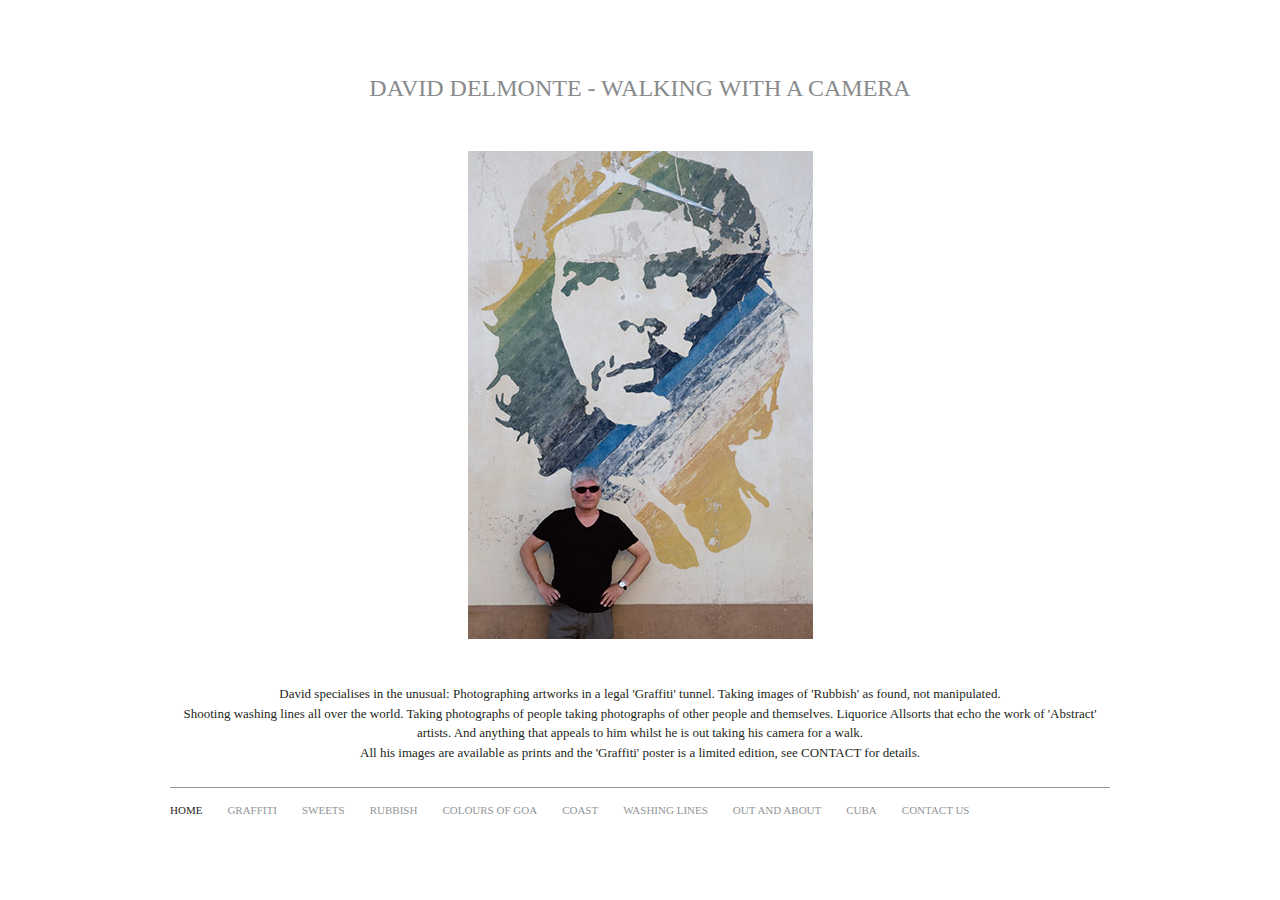
==== index.html @ 8dafa9bb "Majority of pages built in a rough state" ====
﻿<!DOCTYPE html PUBLIC "-//W3C//DTD XHTML 1.0 Transitional//EN" "http://www.w3.org/TR/xhtml1/DTD/xhtml1-transitional.dtd">
<html xmlns="http://www.w3.org/1999/xhtml" xml:lang="en" lang="en">
	<head>
		<meta http-equiv="Content-type" content="text/html; charset=utf-8" />
		<meta http-equiv="Content-Language" content="en-gb" />
		<meta name="keywords" content="greeting card, greeting cards, cards, card, poster, postcard, post card, London Designer, UK Designer, designer, Copywriter, London Copywriter, UK Copywriter, Limited Edition, Limited Edition Prints, Prints, Print, Waterloo, imagery, unique, unique imagery, London Photographer, London Photographers, London, Photographers, photographer, UK Photographers, UK Photographer, London Photography, British, photography, photograph, UK, GB, England, English, British, creative, commercial, portfolio, gallery, image, black, white, B&amp;W, colour, color" />
		<meta name="description" content="Waterloo Sunset has now risen. We are a Greetings Card, Postcard and Poster Company set up by a Photographer, a Designer, and a Copywriter. With this combined knowledge we can offer a range of imagery you won't have seen before. We are currently developing our imagery range to offer a more unique series of subjects, available as limited edition prints, greetings cards and posters. Because of our combined backgrounds we can offer the best photography, the best designs, the best copy and of course, the best quality printing and paper." />

		<title>Walking With A Camera - Home</title>

		<link rel="stylesheet" type="text/css" href="css/main.css" />
		<!--[if lt IE 7]>
		<link rel="stylesheet" type="text/css" media="screen" href="css/ie6.css" />
		<![endif]-->
		<!--[if IE 7]>
		<link rel="stylesheet" type="text/css" media="screen" href="css/ie7.css" />
		<![endif]-->
	</head>
	<body>
		<div class="clearfix" id="container">
			<div id="header">
                <h1>David Delmonte - Walking With A Camera</h1>
			</div>
			<div class="content" id="home">
                <img src="images/hero-home.jpg" alt="" />
                <p>David specialises in the unusual: Photographing artworks in a legal 'Graffiti' tunnel. Taking images of 'Rubbish' as found, not manipulated.<br />
Shooting washing lines all over the world. Taking photographs of people taking photographs of other people and themselves. Liquorice Allsorts that echo the work
of 'Abstract' artists. And anything that appeals to him whilst he is out taking his camera for a walk.<br />
All his images are available as prints and the 'Graffiti' poster is a limited edition, see <a href="contact.html">CONTACT</a> for details.</p>
			</div>
			<div class="clearfix" id="footer">
				<ol id="navigation">
                    <li class="current"><a href="index.html">Home</a></li>
	                <li><a href="graffiti/index.html">Graffiti</a></li>
	                <li><a href="sweet-talk/index.html">Sweets</a></li>
	                <li><a href="rubbish/index.html">Rubbish</a></li>
	                <li><a href="colours-of-goa/index.html">Colours of Goa</a></li>
	                <li><a href="coast/index.html">Coast</a></li>
	                <li><a href="washing-lines/index.html">Washing Lines</a></li>
	                <li><a href="out-and-about/index.html">Out and About</a></li>
	                <li><a href="cuba/index.html">Cuba</a></li>
	                <li><a href="contact.html">Contact Us</a></li>
				</ol>
			</div>
		</div>
		<script type="text/javascript" src="//ajax.googleapis.com/ajax/libs/jquery/1.7.2/jquery.min.js"></script>
		<script type="text/javascript">
		    window.jQuery || document.write('<script type="text/javascript" src="scripts/jquery-1.7.2.min.js"><\/script>');
		</script>
		<script type="text/javascript" src="scripts/plugins.js"></script>
		<script type="text/javascript" src="scripts/main.js"></script>
	</body>
</html>
---- css/main.css ----
/*
Title:      Walking With A Camera stylesheet
Author:     Pak-Loon Cheng
Copyright:  2012, Pak-Loon Cheng.  All rights reserved (please don't re-use without permission).
*/

/* Reset styles
----------------------------------------------------------------------------------------------------*/
/* Use this to remove browser-specific styling
----------------------------------------------------------------------------------------------------*/

/* Normalise the padding and margins */
body, div, dl, dt, dd, ul, ol, li, h1, h2, h3, h4, h5, h6, pre, form, fieldset, input, p, blockquote, th, td {
margin:0;
padding:0;
}

/* Normalise the font-size for headers */
h1, h2, h3, h4, h5, h6 { font-size:100%; }

/* Remove list-styles from lists */
ol, ul { list-style:none; }

/* Normalise font-styles and font-weight to normal */
address, caption, cite, code, dfn, em, strong, th, var {
font-style:normal;
font-weight:normal;
}

/* Remove borders and spacing from tables */
table {
border-collapse:collapse;
border-spacing:0;
}

/* Remove border from fieldsets and imgs */
fieldset, img { border:0; }

/* Left-aligns text in caption and th */
caption, th { text-align:left; }

/* Remove quotation marks from q */
q:before, q:after { content: ''; }

img { display:block; }

/* Main layout
----------------------------------------------------------------------------------------------------*/
html {
overflow-y:scroll;
text-align:center;
}

body {
background-color:#ffffff;
color:#231F20;
font-family: "Goudy Old Style", Garamond, "Big Caslon", "Times New Roman", serif;
font-size:62.5%;
height:100%;
text-align:center;
width:100%;
}


/* Typography
----------------------------------------------------------------------------------------------------*/
body,
h1,
h2,
h3,
h4,
h5,
h6,
blockquote,
p,
input,
small,
ol {
line-height: 1.5em;
}

h1 {
color:#888A8C;
font-size:2.4em;
font-weight:normal;
text-align:center;
text-transform:uppercase;
}

h2 {
font-size:1.6em;
font-weight:normal;
margin:0 0 10px 0;
text-transform:uppercase;  
}

h3 {
font-size:1.3em;
margin:0 0 10px 0;
}

h4 { font-size:1.3em; }

p {
font-size:1.3em;
margin-bottom:16px;
}

input { font-size:1.4em; }
small { font-size:0.8em; }

/* Hovers
----------------------------------------------------------------------------------------------------*/
a:link,
a:visited {
color:#231F20;
text-decoration:none;
}

a:hover {
text-decoration:underline;
}

a:active {
text-decoration:underline;
}

a.invert:link,
a.invert:visited {
color:#231F20;
text-decoration:none;
}

a.invert:hover {
text-decoration:underline;
}

a.invert:active {
color:#231F20;
}

#container {
margin:0 auto 45px auto;
position:relative;
text-align:left;
width:940px;
}

#header {
margin-top:70px;
position:relative;
}

.content {
padding-top:85px;
position:relative;
width:100%;
}

/* Universal classes
----------------------------------------------------------------------------------------------------*/
strong {
font-weight:bold;
}

.mb16 {
margin-bottom:16px;
}

.current-thumb-border {
border:2px solid #231F20;
}

.thumb-border {
border:2px solid #ffffff;
}

/* Home Content & Contact Page
----------------------------------------------------------------------------------------------------*/
#home {
padding-top:45px;
}

#home,
#contact {
text-align:center;
}

#home img,
#contact img {
margin:0 auto 45px auto;
}

#contact ul {
font-size:1.3em;
line-height:1.5em;
margin-bottom:25px;
}

#contact #contactPrices {
float:right;
margin-bottom:200px;
width:385px;
}

#contact #contactDetails {
clear:both;
width:100%;
}

/* Collection Content
----------------------------------------------------------------------------------------------------*/
.collection-section {
display:inline;
float:left;
margin:0 42px 0 0;
width:285px;
}

.collection-section h3{
font-size: 1.2em;
text-transform: uppercase;
}

/* Gallery Content
----------------------------------------------------------------------------------------------------*/
#gallery-copy {
float:left;
width:310px;
}

#gallery-copy h3 {
margin-bottom:8px;
}

#gallery-copy h4 {
color:#231F20;
margin-bottom:0;
}

#gallery-copy h4,
#gallery-copy li {
font-size:1.2em;
line-height:1.35em;
}

#gallery-content {
float:left;
margin:14px 0 0 10px;
position:relative;
width:420px;
}

#gallery-content ul {
margin-bottom:16px;
}

#slidesContainer {
height:225px;
margin:0 auto;
overflow:auto;
position:relative;
width:320px;
}

.slide {
height:225px;
margin:0 auto;
width:320px;
}

.control {
cursor:pointer;
height:24px;
margin-top:-12px;
position:absolute;
text-indent:-9999px;
width:23px;
top:50%;
}

#previous-button {
left:0;
background:transparent url(../images/left-arrow.gif) no-repeat 0 0;
}

#next-button {
right:0;
background:transparent url(../images/right-arrow.gif) no-repeat 0 0;
}

#zoom-caption {
font-size:1.2em;
position:absolute;
text-align:center;
top:238px;
width:100%;
}

#slide-caption {
bottom:-15px;
left:406px;
position:absolute;
}

#gallery-thumbnails {
display:inline;
float:right;
margin-top:30px;
overflow:hidden;
}

#gallery-thumbnails ul {
overflow:hidden;
}

#gallery-thumbnails li {
display:inline;
float:left;
margin:0 0 0 15px;
}

.full-width #gallery-content {
float:none;
margin-left:0;
width:100%;
}

.full-width #slidesContainer {
height:auto;
width:940px;
}

.full-width .slide {
height:auto;
margin:0 auto;
width:auto;
}

.full-width .slide img {
margin:0 auto;
}

.full-width #previous-button,
.full-width #next-button,
.full-width #slide-caption {
display:none!important;
}

.full-width #gallery-thumbnails {
display:block;
float:none;
text-align:center;
}

.full-width #gallery-thumbnails ul {
display:inline-block;
}

.full-width #gallery-thumbnails li {
display:inline;
float:left;
height:56px;
margin:0 1px;
overflow:hidden;
width:75px;
}

.full-width #gallery-thumbnails li a {
display:block;
height:100%;
width:100%;
}

.full-width #gallery-thumbnails li img {
height:52px;
width:71px;
}

/* Graffiti Content
----------------------------------------------------------------------------------------------------*/
.thumbnail-list {
position:relative;
margin:0 auto 15px auto;
width:936px;
}

.thumbnail-list li {
cursor:pointer;
display:inline;
float:left;
height:73px;
position:relative;
width:104px;
z-index:1;
}

.thumbnail-list img {
height:73px;
left:0;
position:absolute;
top:0;
width:104px;
}

#graffiti  #zoom-caption {
clear:both;
margin-bottom:15px;
position:static;
text-align:center;
width:100%;
}

#graffiti .row {
margin-bottom:100px;
}

#graffiti p.details {
float:left;
width:600px;
}

#graffiti p.caption {
float:right;
text-align:right;
width:320px;
}

/* Assorted Image Section
----------------------------------------------------------------------------------------------------*/
#assorted-image-section {

}

#assorted-image-section h3 {
font-size:1.2em;
text-transform:uppercase;
}

/* Footer Content
----------------------------------------------------------------------------------------------------*/
#footer {
border-top:1px solid #949599;
clear:both;
margin-top:25px;
overflow:hidden;
padding-top:15px;
position:relative;
width:100%;
}

/* Navigation
----------------------------------------------------------------------------------------------------*/
#navigation {
overflow:hidden;
position:relative;
width:100%;
}

#navigation li {
display:inline;
float:left;
margin-right:25px;
}

#navigation li a {
color:#939598;
font-size:1.1em;
text-transform:uppercase;
}

#navigation li a:hover {
color:#231F20;
}

#navigation li.current a {
color:#231F20;
}

/* Override classes
----------------------------------------------------------------------------------------------------*/
.no-bottom {
margin-bottom:0!important;
}

.no-left {
margin-left:0!important;
}

.no-right {
margin-right:0!important;
}

/* self-clear floats
----------------------------------------------------------------------------------------------------*/
.clearfix:after {
content:"."; 
display:block; 
height:0; 
clear:both; 
overflow:hidden;
visibility:hidden;
}

/*
ColorBox Core Style
The following rules are the styles that are consistant between themes.
Avoid changing this area to maintain compatability with future versions of ColorBox.
*/
#colorbox, #cboxOverlay, #cboxWrapper{position:absolute; top:0; left:0; z-index:9999; overflow:hidden;}
#cboxOverlay{position:fixed; width:100%; height:100%;}
#cboxMiddleLeft, #cboxBottomLeft{clear:left;}
#cboxContent{position:relative; overflow:visible;}
#cboxLoadedContent{overflow:auto;}
#cboxLoadedContent iframe{display:block; width:100%; height:100%; border:0;}
#cboxTitle{margin:0;}
#cboxLoadingOverlay, #cboxLoadingGraphic{position:absolute; top:0; left:0; width:100%;}
#cboxPrevious, #cboxNext, #cboxClose, #cboxSlideshow{cursor:pointer;}

/* 
ColorBox example user style
The following rules are ordered and tabbed in a way that represents the
order/nesting of the generated HTML, so that the structure easier to understand.
*/
#cboxOverlay{background:#000000;}
#colorbox{}
#cboxContent{margin-top:32px;}
#cboxLoadedContent{background:#000; padding:1px;}
#cboxLoadingGraphic{background:url(../images/loading.gif) no-repeat center center;}
#cboxLoadingOverlay{background:#ffffff;}
#cboxTitle{position:absolute; top:-22px; left:0; color:#000;}
#cboxCurrent{position:absolute; top:-22px; right:205px; text-indent:-9999px;}
#cboxSlideshow, #cboxPrevious, #cboxNext, #cboxClose{text-indent:-9999px; width:20px; height:20px; position:absolute; top:-20px; background:url(../images/controls.png) no-repeat 0 0;}
#cboxPrevious{background-position:0px 0px; right:44px;}
#cboxPrevious.hover{background-position:0px -25px;}
#cboxNext{background-position:-25px 0px; right:22px;}
#cboxNext.hover{background-position:-25px -25px;}
#cboxClose{background-position:-50px 0px; right:4px; top:4px;}
#cboxClose.hover{background-position:-50px -25px;}
.cboxSlideshow_on #cboxPrevious, .cboxSlideshow_off #cboxPrevious{right:66px;}
.cboxSlideshow_on #cboxSlideshow{background-position:-75px -25px; right:44px;}
.cboxSlideshow_on #cboxSlideshow.hover{background-position:-100px -25px;}
.cboxSlideshow_off #cboxSlideshow{background-position:-100px 0px; right:44px;}
.cboxSlideshow_off #cboxSlideshow.hover{background-position:-75px -25px;}
---- css/ie6.css ----
/* Hacks for IE6 and below
----------------------------------------------------------------------------------------------------*/

/* fix clearing for IE6 */
.clearfix {
height: 1%;
}

.full-width #gallery-thumbnails ul {
display:inline;
zoom:1;
}
---- css/ie7.css ----
/* Hacks for IE7
----------------------------------------------------------------------------------------------------*/

/* fix clearing for IE7 */
.clearfix {
min-height:1px;
}
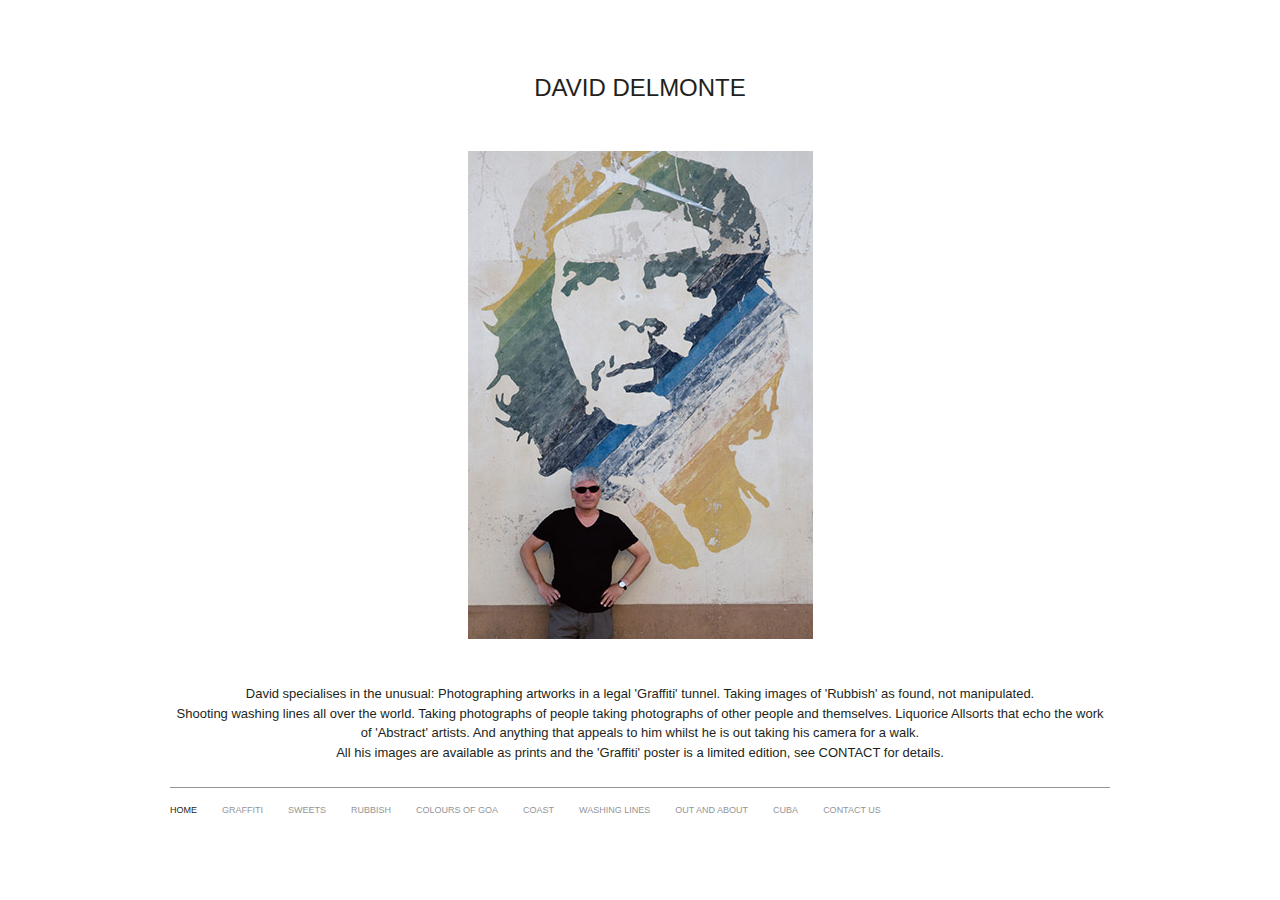
==== commit cf5916b7: "Further amends" ====
--- a/index.html
+++ b/index.html
@@ -19,7 +19,10 @@
 	<body>
 		<div class="clearfix" id="container">
 			<div id="header">
-                <h1>David Delmonte - Walking With A Camera</h1>
+                <h1>David Delmonte <span id="headerTagLine">- Walking With A Camera</span></h1>
+                <script type="text/javascript">
+					document.getElementById('headerTagLine').style.display = 'none';
+				</script>
 			</div>
 			<div class="content" id="home">
                 <img src="images/hero-home.jpg" alt="" />
@@ -28,7 +31,7 @@
 of 'Abstract' artists. And anything that appeals to him whilst he is out taking his camera for a walk.<br />
 All his images are available as prints and the 'Graffiti' poster is a limited edition, see <a href="contact.html">CONTACT</a> for details.</p>
 			</div>
-			<div class="clearfix" id="footer">
+			<div id="footer">
 				<ol id="navigation">
                     <li class="current"><a href="index.html">Home</a></li>
 	                <li><a href="graffiti/index.html">Graffiti</a></li>
--- a/css/main.css
+++ b/css/main.css
@@ -54,7 +54,7 @@
 body {
 background-color:#ffffff;
 color:#231F20;
-font-family: "Goudy Old Style", Garamond, "Big Caslon", "Times New Roman", serif;
+font-family:"Gill Sans", "Gill Sans MT", Calibri, sans-serif;
 font-size:62.5%;
 height:100%;
 text-align:center;
@@ -80,11 +80,16 @@
 }
 
 h1 {
-color:#888A8C;
+color:#231f20;
+font-family:"Blair ITC", "Gill Sans", "Gill Sans MT", Calibri, sans-serif;
 font-size:2.4em;
 font-weight:normal;
 text-align:center;
 text-transform:uppercase;
+}
+
+h1 span {
+color:#888A8C;
 }
 
 h2 {
@@ -140,7 +145,8 @@
 }
 
 #container {
-margin:0 auto 45px auto;
+margin:0 auto;
+padding-bottom:45px;
 position:relative;
 text-align:left;
 width:940px;
@@ -186,9 +192,14 @@
 text-align:center;
 }
 
-#home img,
+#home img {
+margin:0 auto 45px auto;
+}
+
 #contact img {
-margin:0 auto 45px auto;
+display:inline;
+float:left;
+margin:0 0 45px 315px;
 }
 
 #contact ul {
@@ -200,7 +211,7 @@
 #contact #contactPrices {
 float:right;
 margin-bottom:200px;
-width:385px;
+width:280px;
 }
 
 #contact #contactDetails {
@@ -275,17 +286,18 @@
 margin-top:-12px;
 position:absolute;
 text-indent:-9999px;
+top:50%;
 width:23px;
-top:50%;
+z-index:99;
 }
 
 #previous-button {
-left:0;
+left:-40px;
 background:transparent url(../images/left-arrow.gif) no-repeat 0 0;
 }
 
 #next-button {
-right:0;
+right:-40px;
 background:transparent url(../images/right-arrow.gif) no-repeat 0 0;
 }
 
@@ -341,8 +353,6 @@
 margin:0 auto;
 }
 
-.full-width #previous-button,
-.full-width #next-button,
 .full-width #slide-caption {
 display:none!important;
 }
@@ -355,6 +365,7 @@
 
 .full-width #gallery-thumbnails ul {
 display:inline-block;
+text-align:center;
 }
 
 .full-width #gallery-thumbnails li {
@@ -375,6 +386,14 @@
 .full-width #gallery-thumbnails li img {
 height:52px;
 width:71px;
+}
+
+.full-width #gallery-thumbnails p {
+margin:16px 0 0 0;
+}
+
+.full-width #rubbish .slide img {
+border:1px solid #000000;
 }
 
 /* Graffiti Content
@@ -451,7 +470,7 @@
 
 /* Navigation
 ----------------------------------------------------------------------------------------------------*/
-#navigation {
+#navigation ol {
 overflow:hidden;
 position:relative;
 width:100%;
@@ -465,7 +484,8 @@
 
 #navigation li a {
 color:#939598;
-font-size:1.1em;
+font-family:"Blair ITC", "Gill Sans", "Gill Sans MT", Calibri, sans-serif;
+font-size:0.9em;
 text-transform:uppercase;
 }
 
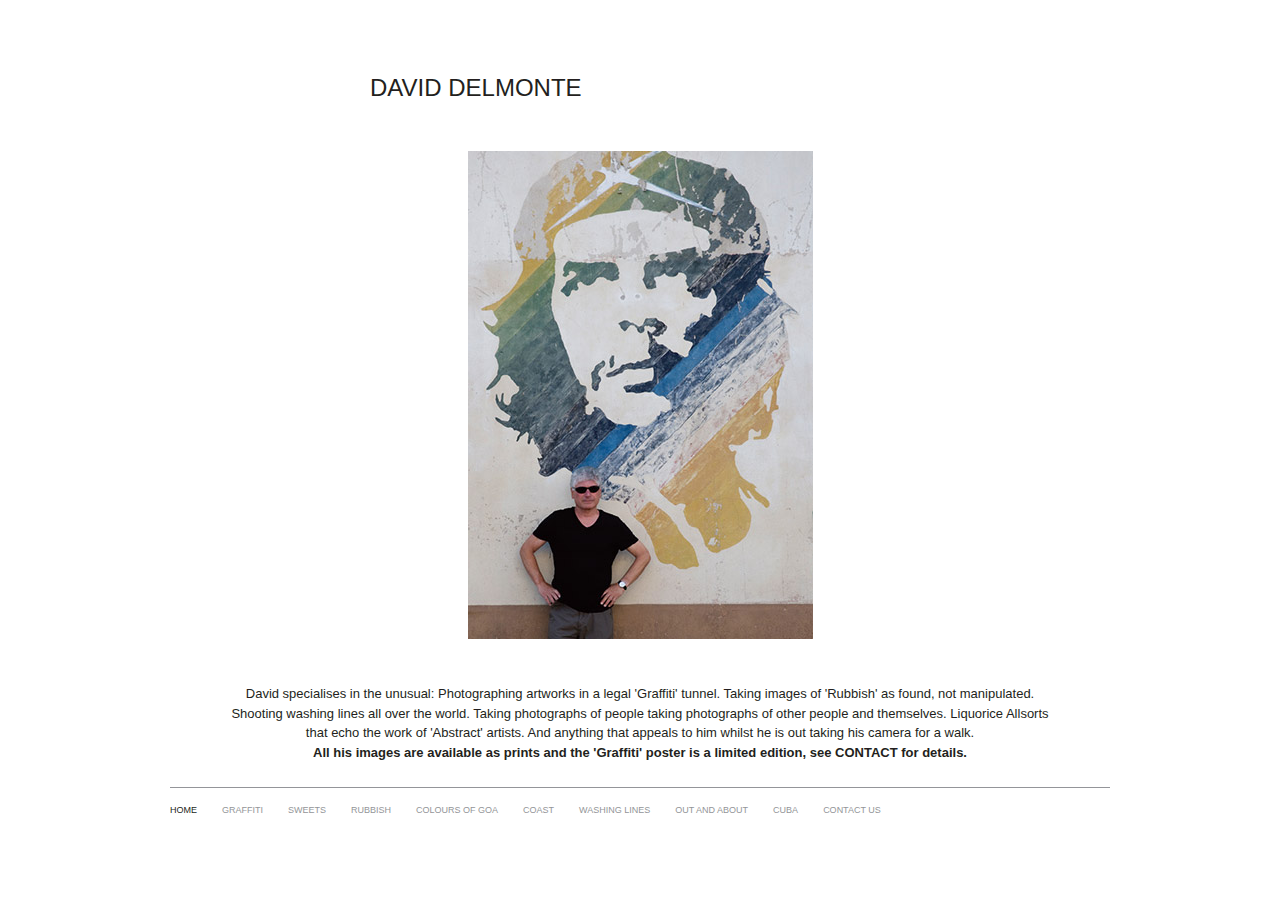
==== commit 87a967dc: "Homepage amends" ====
--- a/index.html
+++ b/index.html
@@ -21,15 +21,16 @@
 			<div id="header">
                 <h1>David Delmonte <span id="headerTagLine">- Walking With A Camera</span></h1>
                 <script type="text/javascript">
-					document.getElementById('headerTagLine').style.display = 'none';
+					//document.getElementById('headerTagLine').style.display = 'none';
+					document.getElementById('headerTagLine').style.color = "#ffffff";
 				</script>
 			</div>
 			<div class="content" id="home">
                 <img src="images/hero-home.jpg" alt="" />
-                <p>David specialises in the unusual: Photographing artworks in a legal 'Graffiti' tunnel. Taking images of 'Rubbish' as found, not manipulated.<br />
-Shooting washing lines all over the world. Taking photographs of people taking photographs of other people and themselves. Liquorice Allsorts that echo the work
-of 'Abstract' artists. And anything that appeals to him whilst he is out taking his camera for a walk.<br />
-All his images are available as prints and the 'Graffiti' poster is a limited edition, see <a href="contact.html">CONTACT</a> for details.</p>
+				<p>David specialises in the unusual: Photographing artworks in a legal 'Graffiti' tunnel. Taking images of 'Rubbish' as found, not manipulated.<br />
+				Shooting washing lines all over the world. Taking photographs of people taking photographs of other people and themselves. Liquorice Allsorts<br />
+				that echo the work of 'Abstract' artists. And anything that appeals to him whilst he is out taking his camera for a walk.<br />
+				<strong>All his images are available as prints and the 'Graffiti' poster is a limited edition, see <a href="contact.html">CONTACT</a> for details.</strong></p>
 			</div>
 			<div id="footer">
 				<ol id="navigation">
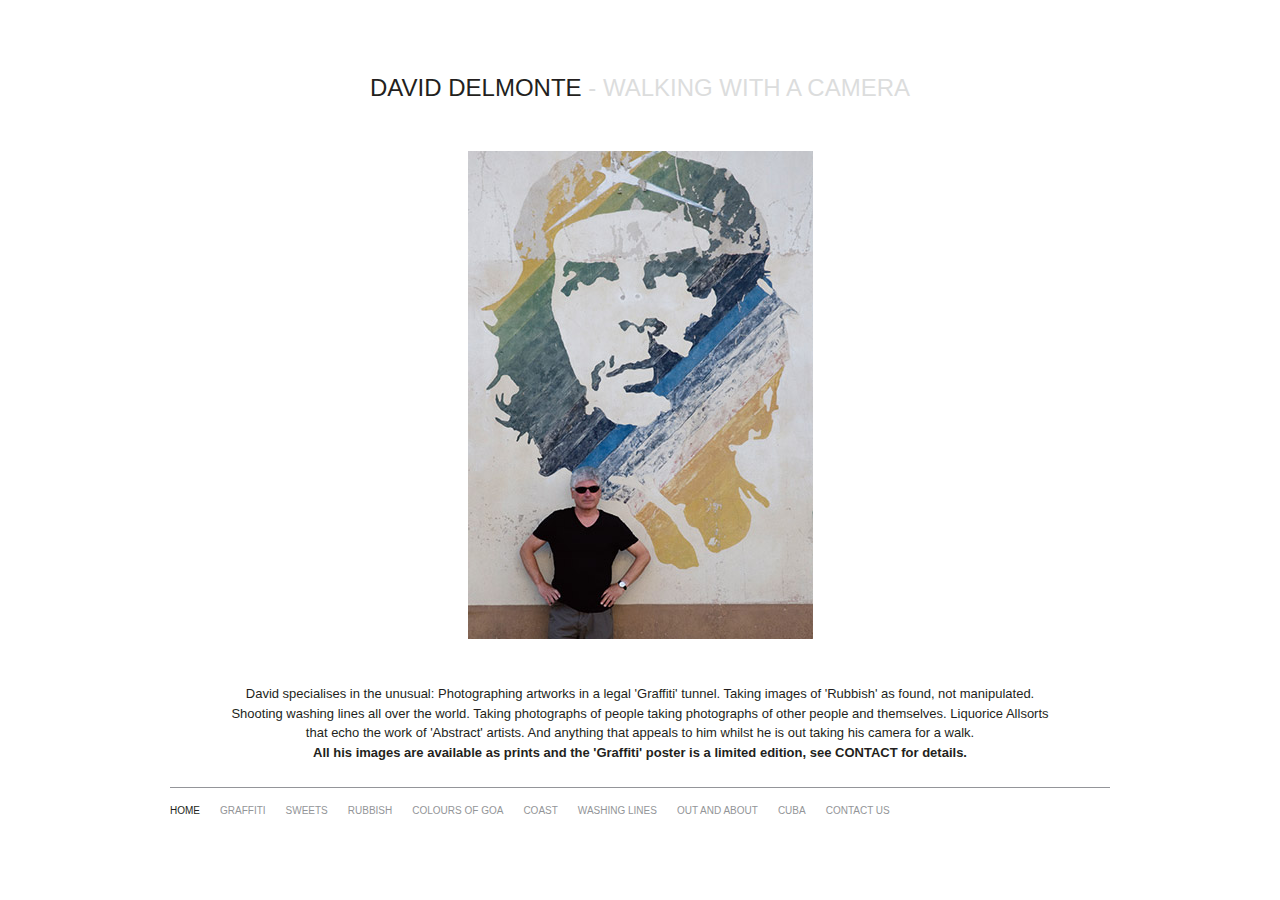
==== commit a17b5d92: "Updated images" ====
--- a/index.html
+++ b/index.html
@@ -43,7 +43,7 @@
 	                <li><a href="washing-lines/index.html">Washing Lines</a></li>
 	                <li><a href="out-and-about/index.html">Out and About</a></li>
 	                <li><a href="cuba/index.html">Cuba</a></li>
-	                <li><a href="contact.html">Contact Us</a></li>
+	                <li class="last"><a href="contact.html">Contact Us</a></li>
 				</ol>
 			</div>
 		</div>
--- a/css/main.css
+++ b/css/main.css
@@ -414,12 +414,17 @@
 z-index:1;
 }
 
+.thumbnail-list a {
+height:73px;
+position:relative;
+width:104px;
+}
+
 .thumbnail-list img {
-height:73px;
+border:1px solid #000000;
 left:0;
 position:absolute;
 top:0;
-width:104px;
 }
 
 #graffiti  #zoom-caption {
@@ -479,13 +484,17 @@
 #navigation li {
 display:inline;
 float:left;
-margin-right:25px;
+margin-right:20px;
+}
+
+#navigation li.last {
+margin-right:0;
 }
 
 #navigation li a {
 color:#939598;
 font-family:"Blair ITC", "Gill Sans", "Gill Sans MT", Calibri, sans-serif;
-font-size:0.9em;
+font-size:1em;
 text-transform:uppercase;
 }
 
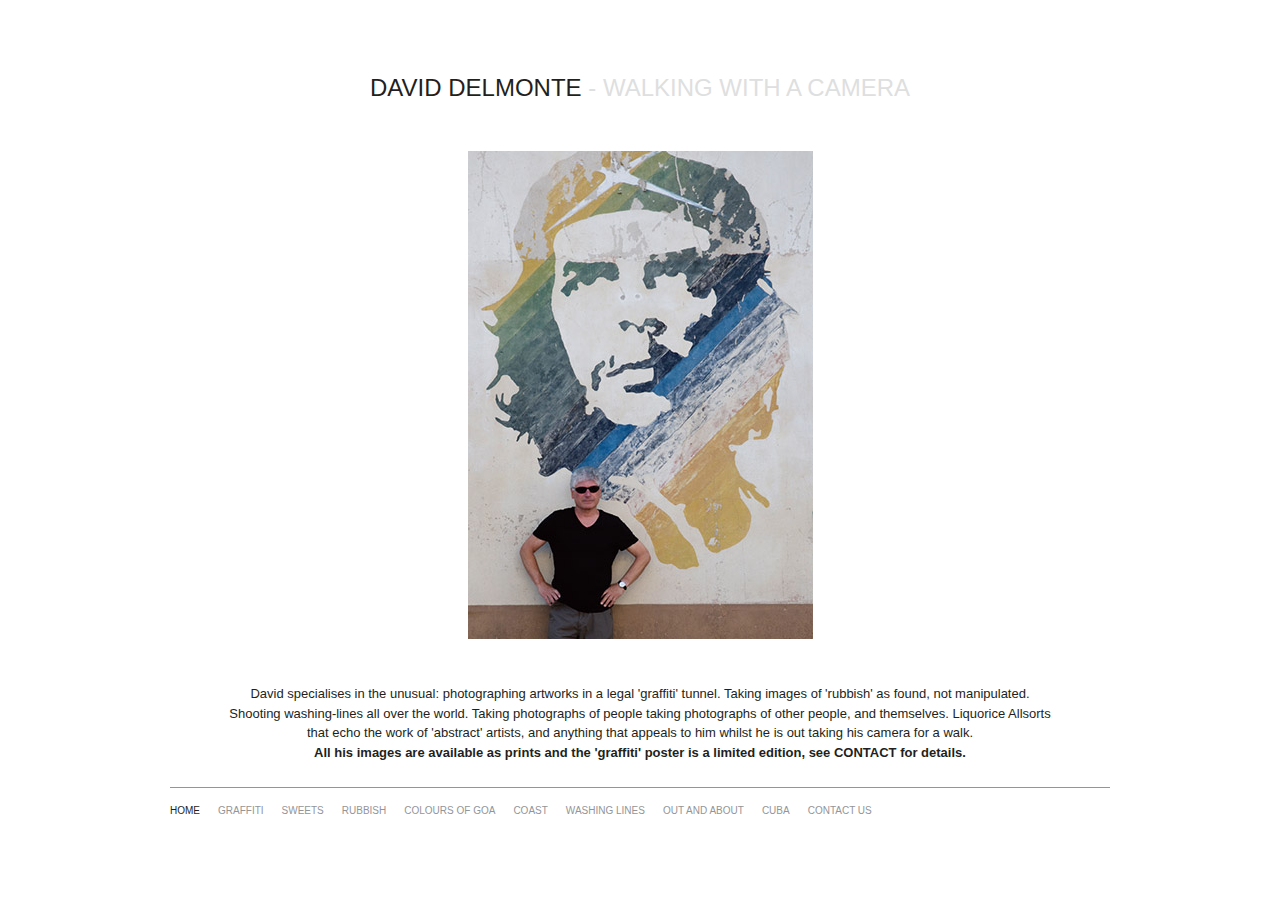
==== commit 89131fb4: "Copy changes" ====
--- a/index.html
+++ b/index.html
@@ -27,10 +27,10 @@
 			</div>
 			<div class="content" id="home">
                 <img src="images/hero-home.jpg" alt="" />
-				<p>David specialises in the unusual: Photographing artworks in a legal 'Graffiti' tunnel. Taking images of 'Rubbish' as found, not manipulated.<br />
-				Shooting washing lines all over the world. Taking photographs of people taking photographs of other people and themselves. Liquorice Allsorts<br />
-				that echo the work of 'Abstract' artists. And anything that appeals to him whilst he is out taking his camera for a walk.<br />
-				<strong>All his images are available as prints and the 'Graffiti' poster is a limited edition, see <a href="contact.html">CONTACT</a> for details.</strong></p>
+				<p>David specialises in the unusual: photographing artworks in a legal 'graffiti' tunnel. Taking images of 'rubbish' as found, not manipulated.<br />
+				Shooting washing-lines all over the world. Taking photographs of people taking photographs of other people, and themselves. Liquorice Allsorts<br />
+				that echo the work of 'abstract' artists, and anything that appeals to him whilst he is out taking his camera for a walk.<br />
+				<strong>All his images are available as prints and the 'graffiti' poster is a limited edition, see <a href="contact.html">CONTACT</a> for details.</strong></p>
 			</div>
 			<div id="footer">
 				<ol id="navigation">
--- a/css/main.css
+++ b/css/main.css
@@ -81,7 +81,7 @@
 
 h1 {
 color:#231f20;
-font-family:"Blair ITC", "Gill Sans", "Gill Sans MT", Calibri, sans-serif;
+font-family:"Blair ITC", "ITC Blair", "Gill Sans", "Gill Sans MT", Calibri, sans-serif;
 font-size:2.4em;
 font-weight:normal;
 text-align:center;
@@ -146,7 +146,7 @@
 
 #container {
 margin:0 auto;
-padding-bottom:45px;
+padding:0 40px 45px 40px;
 position:relative;
 text-align:left;
 width:940px;
@@ -195,6 +195,15 @@
 #home img {
 margin:0 auto 45px auto;
 }
+
+/*
+#home p {
+font-family:"Blair ITC", "ITC Blair", "Gill Sans", "Gill Sans MT", Calibri, sans-serif;
+font-size:8px;
+letter-spacing:1px;
+text-transform:lowercase;
+}
+*/
 
 #contact img {
 display:inline;
@@ -484,7 +493,7 @@
 #navigation li {
 display:inline;
 float:left;
-margin-right:20px;
+margin-right:18px;
 }
 
 #navigation li.last {
@@ -493,7 +502,7 @@
 
 #navigation li a {
 color:#939598;
-font-family:"Blair ITC", "Gill Sans", "Gill Sans MT", Calibri, sans-serif;
+font-family:"Blair ITC", "ITC Blair", "Gill Sans", "Gill Sans MT", Calibri, sans-serif;
 font-size:1em;
 text-transform:uppercase;
 }
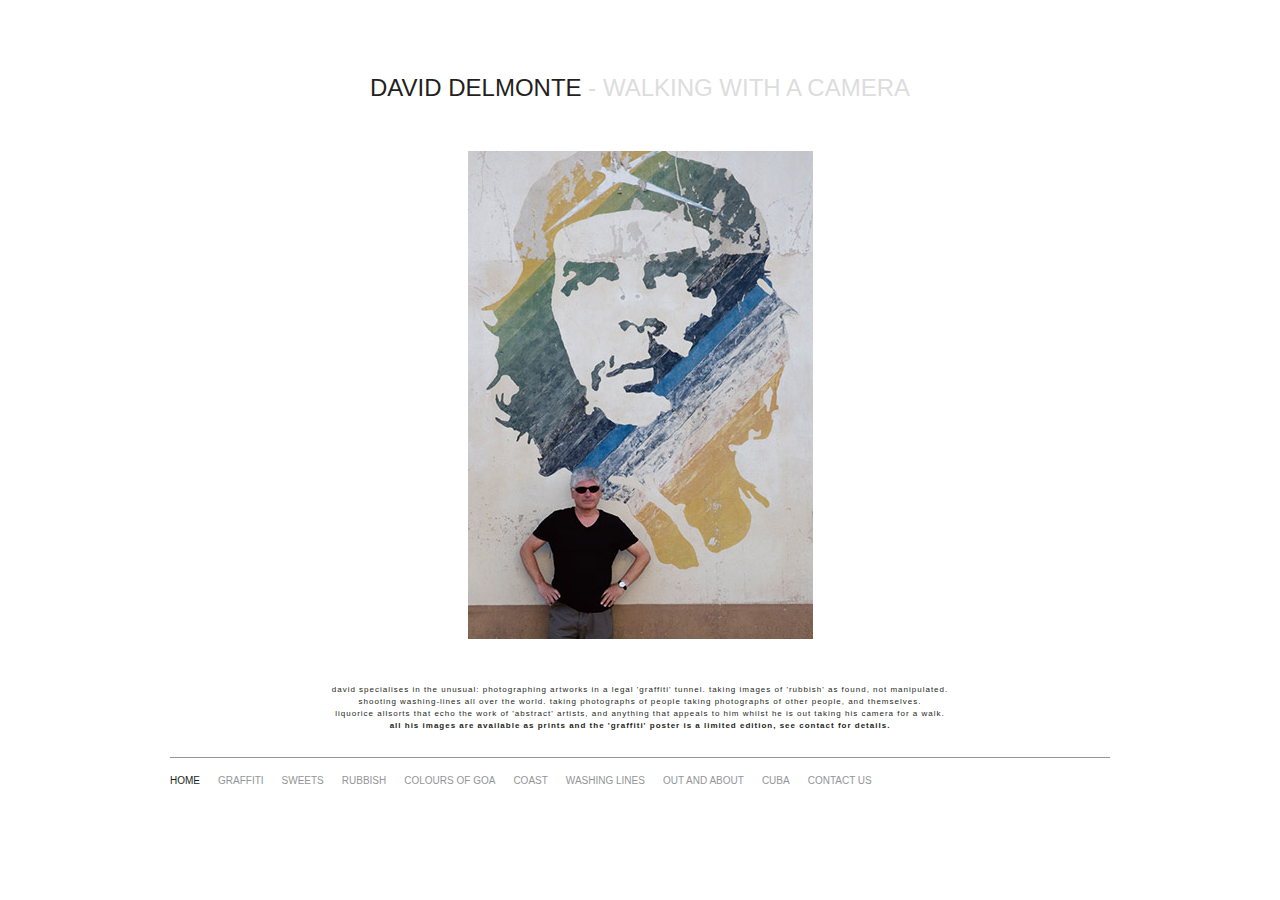
==== commit 0b2eeb53: "Restored index page" ====
--- a/index.html
+++ b/index.html
@@ -28,7 +28,7 @@
 			<div class="content" id="home">
                 <img src="images/hero-home.jpg" alt="" />
 				<p>David specialises in the unusual: photographing artworks in a legal 'graffiti' tunnel. Taking images of 'rubbish' as found, not manipulated.<br />
-				Shooting washing-lines all over the world. Taking photographs of people taking photographs of other people, and themselves. Liquorice Allsorts<br />
+				Shooting washing-lines all over the world. Taking photographs of people taking photographs of other people, and themselves. <br />Liquorice Allsorts
 				that echo the work of 'abstract' artists, and anything that appeals to him whilst he is out taking his camera for a walk.<br />
 				<strong>All his images are available as prints and the 'graffiti' poster is a limited edition, see <a href="contact.html">CONTACT</a> for details.</strong></p>
 			</div>
--- a/css/main.css
+++ b/css/main.css
@@ -196,14 +196,12 @@
 margin:0 auto 45px auto;
 }
 
-/*
 #home p {
 font-family:"Blair ITC", "ITC Blair", "Gill Sans", "Gill Sans MT", Calibri, sans-serif;
 font-size:8px;
 letter-spacing:1px;
 text-transform:lowercase;
 }
-*/
 
 #contact img {
 display:inline;
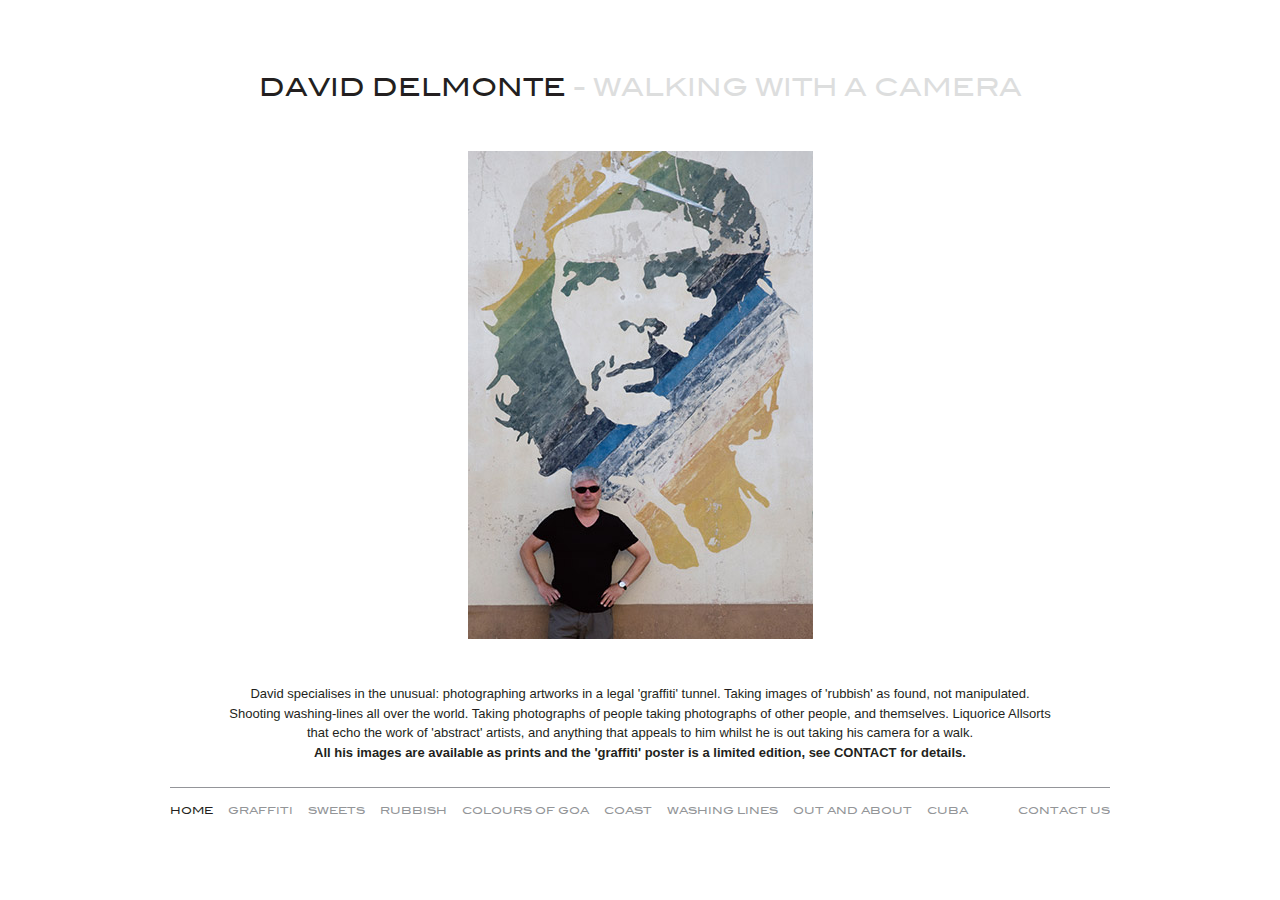
==== commit 06e316ea: "Added font-face" ====
--- a/index.html
+++ b/index.html
@@ -28,8 +28,7 @@
 			<div class="content" id="home">
                 <img src="images/hero-home.jpg" alt="" />
 				<p>David specialises in the unusual: photographing artworks in a legal 'graffiti' tunnel. Taking images of 'rubbish' as found, not manipulated.<br />
-				Shooting washing-lines all over the world. Taking photographs of people taking photographs of other people, and themselves. <br />Liquorice Allsorts
-				that echo the work of 'abstract' artists, and anything that appeals to him whilst he is out taking his camera for a walk.<br />
+				Shooting washing-lines all over the world. Taking photographs of people taking photographs of other people, and themselves. Liquorice Allsorts <br />that echo the work of 'abstract' artists, and anything that appeals to him whilst he is out taking his camera for a walk.<br />
 				<strong>All his images are available as prints and the 'graffiti' poster is a limited edition, see <a href="contact.html">CONTACT</a> for details.</strong></p>
 			</div>
 			<div id="footer">
--- a/css/main.css
+++ b/css/main.css
@@ -64,6 +64,17 @@
 
 /* Typography
 ----------------------------------------------------------------------------------------------------*/
+@font-face {
+    font-family: 'BlairITCRegular';
+    src: url('../fonts/ufonts.com_blair-itc-medium1-webfont.eot');
+    src: url('../fonts/ufonts.com_blair-itc-medium1-webfont.eot?#iefix') format('embedded-opentype'),
+         url('../fonts/ufonts.com_blair-itc-medium1-webfont.woff') format('woff'),
+         url('../fonts/ufonts.com_blair-itc-medium1-webfont.ttf') format('truetype'),
+         url('../fonts/ufonts.com_blair-itc-medium1-webfont.svg#BlairITCRegular') format('svg');
+    font-weight: normal;
+    font-style: normal;
+}
+
 body,
 h1,
 h2,
@@ -81,7 +92,7 @@
 
 h1 {
 color:#231f20;
-font-family:"Blair ITC", "ITC Blair", "Gill Sans", "Gill Sans MT", Calibri, sans-serif;
+font-family:"BlairITCRegular", "Blair ITC", "ITC Blair", "Gill Sans", "Gill Sans MT", Calibri, sans-serif;
 font-size:2.4em;
 font-weight:normal;
 text-align:center;
@@ -196,12 +207,14 @@
 margin:0 auto 45px auto;
 }
 
+/*
 #home p {
 font-family:"Blair ITC", "ITC Blair", "Gill Sans", "Gill Sans MT", Calibri, sans-serif;
 font-size:8px;
 letter-spacing:1px;
 text-transform:lowercase;
 }
+*/
 
 #contact img {
 display:inline;
@@ -491,16 +504,17 @@
 #navigation li {
 display:inline;
 float:left;
-margin-right:18px;
+margin-right:15px;
 }
 
 #navigation li.last {
+float:right;
 margin-right:0;
 }
 
 #navigation li a {
 color:#939598;
-font-family:"Blair ITC", "ITC Blair", "Gill Sans", "Gill Sans MT", Calibri, sans-serif;
+font-family:"BlairITCRegular", "Blair ITC", "ITC Blair", "Gill Sans", "Gill Sans MT", Calibri, sans-serif;
 font-size:1em;
 text-transform:uppercase;
 }
